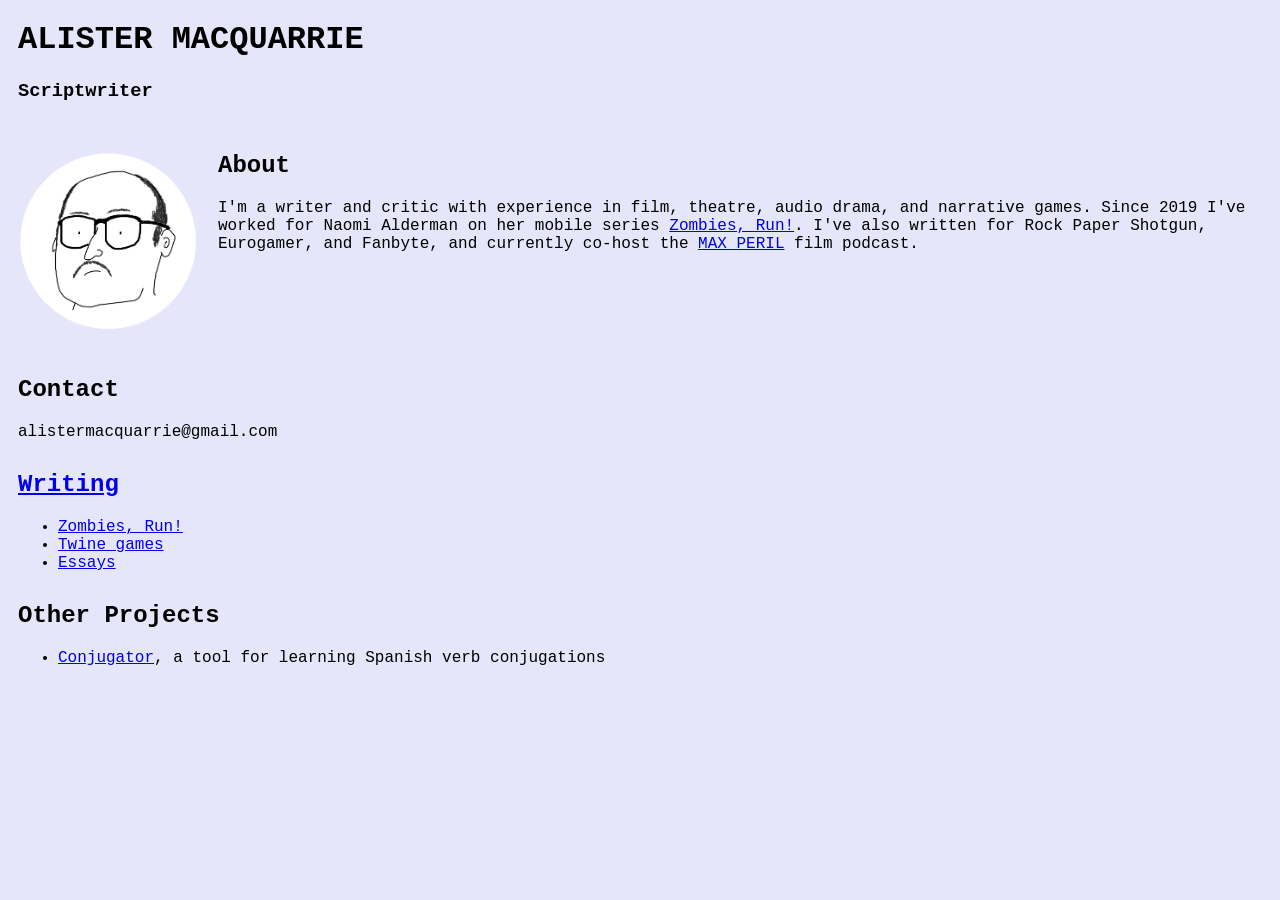
==== index.html @ a2408cc4 "Add files via upload" ====
<!DOCTYPE html>
<html lang="en">
<head>
    <meta charset="UTF-8">
    <meta name="viewport" content="width=device-width, initial-scale=1.0">
    <title>Alister MacQuarrie</title>

    <link rel="stylesheet" href="style.css">
</head>

<body>

    <div class="section">
        <h1>ALISTER MACQUARRIE</h1>
        <h3>Scriptwriter</h3>
    </div>

    <div class="banner">
        <img id="profo" src="pfpRound.png">

        <div class="textBlock">
            <h2>About</h2>
            <p>
                I'm a writer and critic with experience in film, theatre, audio drama, and narrative games.
                Since 2019 I've worked for Naomi Alderman on her mobile series <a href="https://zombiesrungame.com/">Zombies, Run!</a>.
                I've also written for Rock Paper Shotgun, Eurogamer, and Fanbyte, and currently co-host the <a href="https://open.spotify.com/show/3CB6RVo5cd87UtCV0KyfKE?si=e0158291f2654e8a">MAX PERIL</a> film podcast.
            </p>
        </div>
    </div>

    <div class="section">
        <h2>Contact</h2>
        <p>alistermacquarrie@gmail.com</p>
    </div>

    <div class="section">
        <h2><a href=credits.html>Writing</a></h2>
        <ul>
            <li><a href="credits.html#credZR">Zombies, Run!</a></li>
            <li><a href="credits.html#credTwine">Twine games</a></li>
            <li><a href="credits.html#credCrit">Essays</a></li>
        </ul>
    </div>

    <div class="section">
        <h2>Other Projects</h2>
        <ul>
            <li><a href="https://nemocase.github.io/conjugator/">Conjugator</a>, a tool for learning Spanish verb conjugations</li>

        </ul>
    </div>

    <script src="script.js"></script>
    
</body>

</html>
---- style.css ----
body {
    color: black;
    background-color: lavender;
    font-family: 'Courier New', Courier, monospace;
}

.section {
    margin-left: 10px;
    margin-right: 10px;
    margin-bottom: 30px;
    border: 10px;
}

.banner {
    display: flex;
    flex-direction: row;
    justify-content: space-between;
}

.textBlock {
    padding-left: 10px;
    padding-right: 10px;
}

#profo {
   width: 33%;
   max-width: 400px;
   min-width: 180px;
   margin: 10px;
   border: 10px;
}

@media (max-width: 600px) {
    .banner {
        flex-direction: column;
    }
}
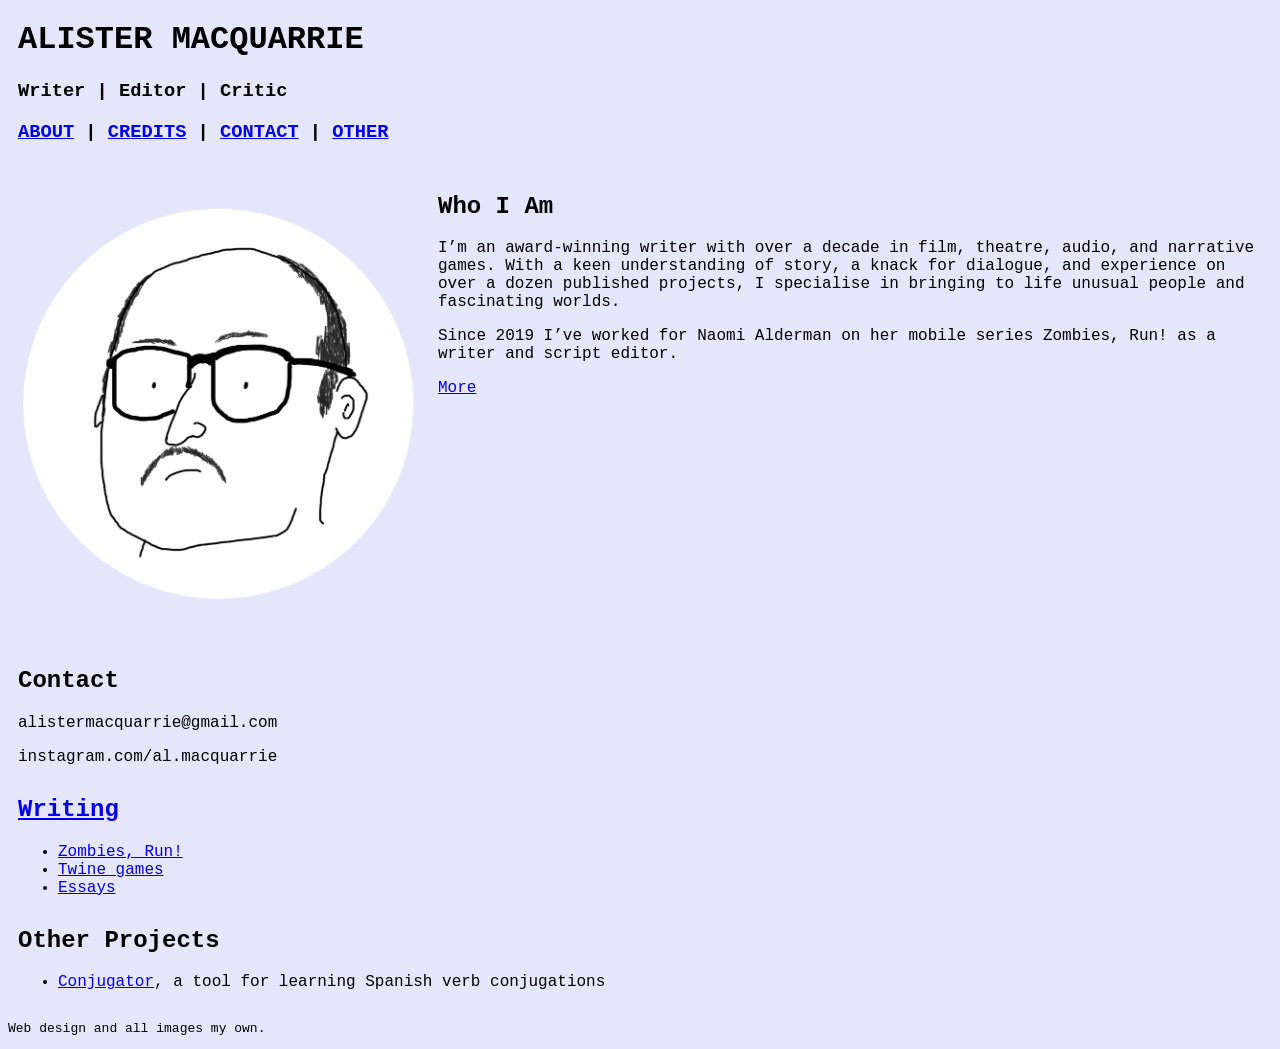
==== commit ab2357df: "Add files via upload" ====
--- a/index.html
+++ b/index.html
@@ -3,7 +3,7 @@
 <head>
     <meta charset="UTF-8">
     <meta name="viewport" content="width=device-width, initial-scale=1.0">
-    <title>Alister MacQuarrie</title>
+    <title>Alister MacQuarrie Dot Com</title>
 
     <link rel="stylesheet" href="style.css">
 </head>
@@ -12,25 +12,29 @@
 
     <div class="section">
         <h1>ALISTER MACQUARRIE</h1>
-        <h3>Scriptwriter</h3>
+        <h3>Writer | Editor | Critic</h3>
+        <h3><a href="about.html">ABOUT</a> | <a href="credits.html">CREDITS</a> | <a href="contact.html">CONTACT</a> | <a href="project.html">OTHER</a></h3>
+        <!-- <button class="change" id="cBlue">A</button>
+        <button class="change" id="cDark">B</button>
+        <button class="change" id="cPlain">C</button> -->
     </div>
 
     <div class="banner">
         <img id="profo" src="pfpRound.png">
-
         <div class="textBlock">
-            <h2>About</h2>
-            <p>
-                I'm a writer and critic with experience in film, theatre, audio drama, and narrative games.
-                Since 2019 I've worked for Naomi Alderman on her mobile series <a href="https://zombiesrungame.com/">Zombies, Run!</a>.
-                I've also written for Rock Paper Shotgun, Eurogamer, and Fanbyte, and currently co-host the <a href="https://open.spotify.com/show/3CB6RVo5cd87UtCV0KyfKE?si=e0158291f2654e8a">MAX PERIL</a> film podcast.
-            </p>
+            <h2>Who I Am</h2>
+            <div id="intro">
+                <p>I’m an award-winning writer with over a decade in film, theatre, audio, and narrative games. With a keen understanding of story, a knack for dialogue, and experience on over a dozen published projects, I specialise in bringing to life unusual people and fascinating worlds.</p>
+                <p>Since 2019 I’ve worked for Naomi Alderman on her mobile series Zombies, Run! as a writer and script editor.</p>
+                <p><a href="about.html">More</a></p>
+            </div>
         </div>
     </div>
 
     <div class="section">
         <h2>Contact</h2>
         <p>alistermacquarrie@gmail.com</p>
+        <p>instagram.com/al.macquarrie</p>
     </div>
 
     <div class="section">
@@ -50,6 +54,8 @@
         </ul>
     </div>
 
+    <p class="footer">Web design and all images my own.</p>
+
     <script src="script.js"></script>
     
 </body>
--- a/style.css
+++ b/style.css
@@ -14,20 +14,46 @@
 .banner {
     display: flex;
     flex-direction: row;
-    justify-content: space-between;
+    justify-content: space-around;
 }
 
 .textBlock {
     padding-left: 10px;
     padding-right: 10px;
+    width: 66%;
+}
+
+.change {
+    border-radius: 50%;
+    padding: 10px;
+    text-align: center;
+}
+
+.footer {
+    font-size: small;
+}
+
+#cBlue {
+    background-color: cornflowerblue;
+    color: black;
+}
+
+#cDark {
+    background-color: darkslateblue;
+    color: gainsboro;
+}
+
+#cPlain {
+    background-color: white;
 }
 
 #profo {
    width: 33%;
-   max-width: 400px;
-   min-width: 180px;
    margin: 10px;
    border: 10px;
+   max-width: 400px;
+   min-width: 200px;
+   object-fit: contain;
 }
 
 @media (max-width: 600px) {
